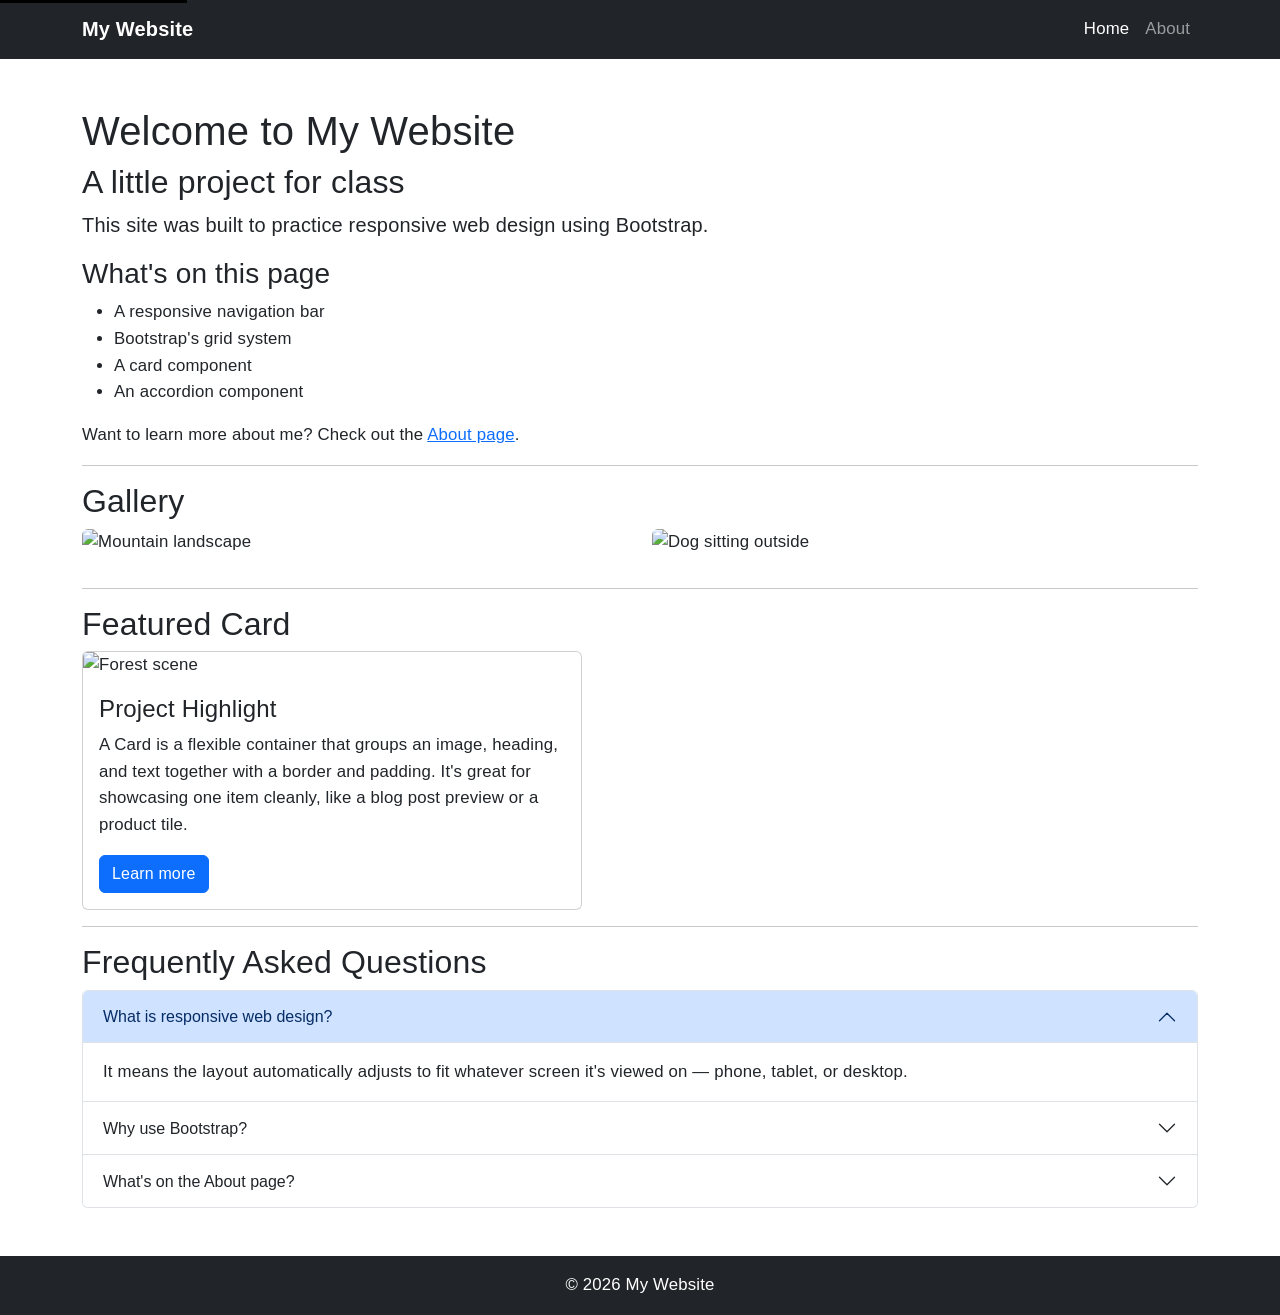
==== index.html @ 8dd20e3d "Add files via upload" ====
<!DOCTYPE html>
<html lang="en">
<head>
  <meta charset="UTF-8">
  <!-- Viewport tag: tells the browser to render the page at the device's actual width -->
  <!-- This is a core piece of responsive web design -->
  <meta name="viewport" content="width=device-width, initial-scale=1.0">
  <title>My Website - Home</title>

  <!-- Bootstrap 5 stylesheet, loaded from CDN -->
  <link href="https://cdn.jsdelivr.net/npm/bootstrap@5.3.3/dist/css/bootstrap.min.css" rel="stylesheet">

  <!-- My own custom stylesheet (optional small tweaks) -->
  <link href="style.css" rel="stylesheet">
</head>
<body>

  <!-- ACCESSIBILITY: "Skip to content" link. It's visually hidden until it -->
  <!-- receives keyboard focus (Tab key). Lets keyboard/motor-disabled users -->
  <!-- jump straight to the main content instead of tabbing through the nav -->
  <!-- on every single page. -->
  <a class="skip-link" href="#main-content">Skip to main content</a>

  <!-- ===================== NAVIGATION MENU ===================== -->
  <!-- navbar-expand-lg means the menu collapses into a hamburger icon on small screens -->
  <nav class="navbar navbar-expand-lg navbar-dark bg-dark">
    <div class="container">
      <a class="navbar-brand" href="index.html">My Website</a>
      <!-- ACCESSIBILITY: aria-label describes this button's purpose to screen -->
      <!-- reader users, since the icon alone ("hamburger" lines) means nothing to them -->
      <button class="navbar-toggler" type="button" data-bs-toggle="collapse" data-bs-target="#navMenu" aria-label="Toggle navigation menu">
        <span class="navbar-toggler-icon"></span>
      </button>
      <div class="collapse navbar-collapse" id="navMenu">
        <ul class="navbar-nav ms-auto">
          <li class="nav-item">
            <!-- ACCESSIBILITY: aria-current="page" tells screen readers this is the -->
            <!-- current page, on top of the visual "active" styling sighted users see -->
            <a class="nav-link active" href="index.html" aria-current="page">Home</a>
          </li>
          <li class="nav-item">
            <a class="nav-link" href="about.html">About</a>
          </li>
        </ul>
      </div>
    </div>
  </nav>

  <!-- ===================== MAIN CONTENT CONTAINER ===================== -->
  <!-- ACCESSIBILITY: <main> is a semantic landmark screen readers can jump to -->
  <!-- directly, and id="main-content" is the target for the skip link above -->
  <main id="main-content">
  <div class="container my-5">

    <!-- Different heading levels -->
    <h1>Welcome to My Website</h1>
    <h2>A little project for class</h2>
    <p class="lead">
      This site was built to practice responsive web design using Bootstrap.
    </p>

    <h3>What's on this page</h3>
    <!-- A list -->
    <ul>
      <li>A responsive navigation bar</li>
      <li>Bootstrap's grid system</li>
      <li>A card component</li>
      <li>An accordion component</li>
    </ul>

    <!-- A link -->
    <p>
      Want to learn more about me? Check out the
      <a href="about.html">About page</a>.
    </p>

    <hr>

    <!-- ===================== GRID ROW WITH TWO IMAGES ===================== -->
    <h2>Gallery</h2>
    <div class="row">
      <div class="col-md-6 mb-3">
        <!-- img-fluid makes the image scale responsively inside its column -->
        <img src="https://picsum.photos/id/1015/600/400" class="img-fluid rounded" alt="Mountain landscape">
      </div>
      <div class="col-md-6 mb-3">
        <img src="https://picsum.photos/id/1025/600/400" class="img-fluid rounded" alt="Dog sitting outside">
      </div>
    </div>

    <hr>

    <!-- ===================== BOOTSTRAP COMPONENT #1: CARD ===================== -->
    <h2>Featured Card</h2>
    <div class="card mb-3" style="max-width: 500px;">
      <img src="https://picsum.photos/id/1035/500/250" class="card-img-top" alt="Forest scene">
      <div class="card-body">
        <h4 class="card-title">Project Highlight</h4>
        <p class="card-text">
          A Card is a flexible container that groups an image, heading, and text
          together with a border and padding. It's great for showcasing one
          item cleanly, like a blog post preview or a product tile.
        </p>
        <a href="about.html" class="btn btn-primary">Learn more</a>
      </div>
    </div>

    <hr>

    <!-- ===================== BOOTSTRAP COMPONENT #2: ACCORDION ===================== -->
    <h2>Frequently Asked Questions</h2>
    <div class="accordion" id="faqAccordion">

      <div class="accordion-item">
        <h2 class="accordion-header">
          <button class="accordion-button" type="button" data-bs-toggle="collapse" data-bs-target="#faq1">
            What is responsive web design?
          </button>
        </h2>
        <div id="faq1" class="accordion-collapse collapse show" data-bs-parent="#faqAccordion">
          <div class="accordion-body">
            It means the layout automatically adjusts to fit whatever screen
            it's viewed on — phone, tablet, or desktop.
          </div>
        </div>
      </div>

      <div class="accordion-item">
        <h2 class="accordion-header">
          <button class="accordion-button collapsed" type="button" data-bs-toggle="collapse" data-bs-target="#faq2">
            Why use Bootstrap?
          </button>
        </h2>
        <div id="faq2" class="accordion-collapse collapse" data-bs-parent="#faqAccordion">
          <div class="accordion-body">
            Bootstrap gives you pre-built, tested components (like this
            accordion) and a responsive grid system, so you don't have to
            write all the CSS and JavaScript yourself.
          </div>
        </div>
      </div>

      <div class="accordion-item">
        <h2 class="accordion-header">
          <button class="accordion-button collapsed" type="button" data-bs-toggle="collapse" data-bs-target="#faq3">
            What's on the About page?
          </button>
        </h2>
        <div id="faq3" class="accordion-collapse collapse" data-bs-parent="#faqAccordion">
          <div class="accordion-body">
            More info about this project and how it was built.
          </div>
        </div>
      </div>

    </div>

  </div> <!-- end container -->
  </main>

  <!-- ===================== FOOTER ===================== -->
  <footer class="bg-dark text-white text-center py-3 mt-5">
    <p class="mb-0">&copy; 2026 My Website</p>
  </footer>

  <!-- Bootstrap JS bundle (needed for navbar toggler and accordion to work) -->
  <script src="https://cdn.jsdelivr.net/npm/bootstrap@5.3.3/dist/js/bootstrap.bundle.min.js"></script>
</body>
</html>
---- style.css ----
/* Custom overrides on top of Bootstrap */

body {
  /* ACCESSIBILITY (dyslexia): a plain sans-serif font is easier to read than */
  /* a decorative or serif font, since letters are less likely to be confused */
  font-family: "Segoe UI", Arial, sans-serif;

  /* ACCESSIBILITY (dyslexia + low vision): extra line spacing and slightly */
  /* wider letter spacing reduces crowding, which is a common reading barrier */
  line-height: 1.6;
  letter-spacing: 0.01em;

  /* ACCESSIBILITY (low vision): a comfortably large base font size, set in */
  /* rem units so it still respects a user's browser zoom/text-size setting */
  font-size: 1.05rem;
}

.navbar-brand {
  font-weight: bold;
}

/* ACCESSIBILITY (motor disabilities): the skip link is hidden off-screen by */
/* default, then jumps into view once a keyboard user Tabs to it, so it never */
/* clutters the page for people who don't need it */
.skip-link {
  position: absolute;
  top: -40px;
  left: 0;
  background: #000;
  color: #fff;
  padding: 8px 16px;
  z-index: 1000;
}
.skip-link:focus {
  top: 0;
}

/* ACCESSIBILITY (autism spectrum / vestibular disorders): people who have */
/* set "reduce motion" in their OS/browser settings often find animation and */
/* motion distracting or physically uncomfortable. This respects that choice */
/* by turning off Bootstrap's collapse/fade transitions for them. */
@media (prefers-reduced-motion: reduce) {
  * {
    transition: none !important;
    animation: none !important;
  }
}
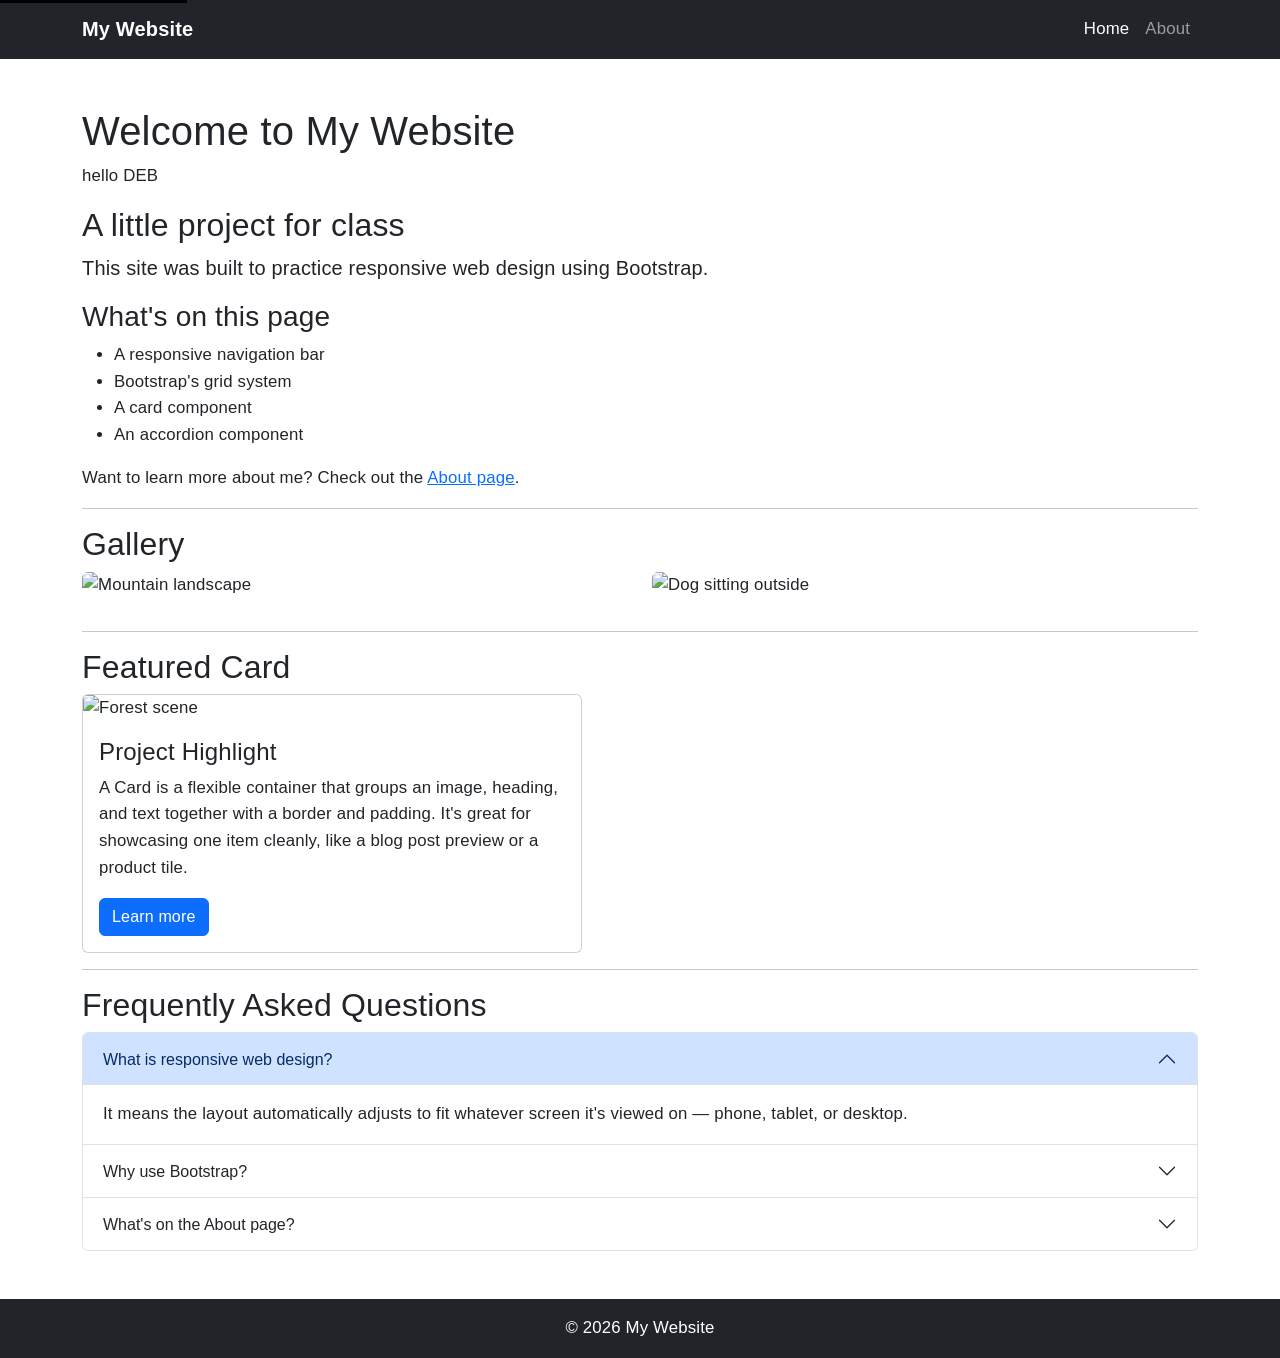
==== commit d7e23f3e: "Add greeting paragraph to index.html" ====
--- a/index.html
+++ b/index.html
@@ -53,7 +53,8 @@
   <div class="container my-5">
 
     <!-- Different heading levels -->
-    <h1>Welcome to My Website</h1>
+<h1>Welcome to My Website</h1>
+<p>hello DEB</p>
     <h2>A little project for class</h2>
     <p class="lead">
       This site was built to practice responsive web design using Bootstrap.
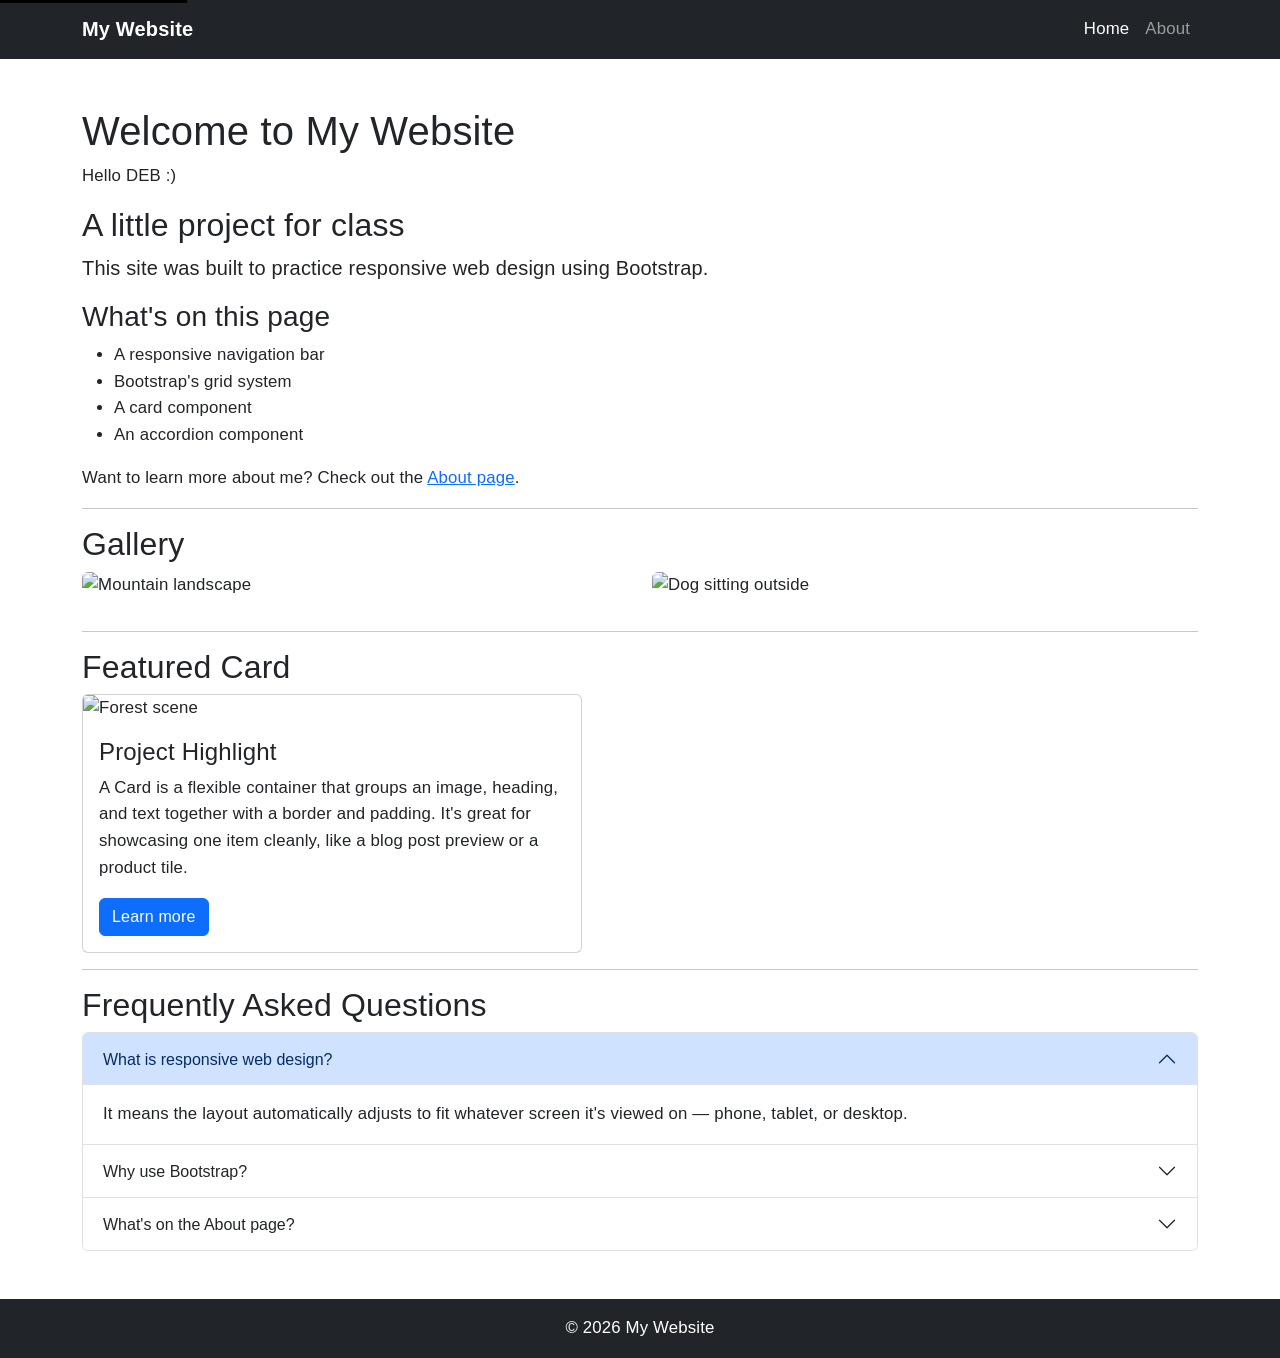
==== commit 7b6fd0ef: "Update greeting message in index.html" ====
--- a/index.html
+++ b/index.html
@@ -54,7 +54,7 @@
 
     <!-- Different heading levels -->
 <h1>Welcome to My Website</h1>
-<p>hello DEB</p>
+<p>Hello DEB :)</p>
     <h2>A little project for class</h2>
     <p class="lead">
       This site was built to practice responsive web design using Bootstrap.
